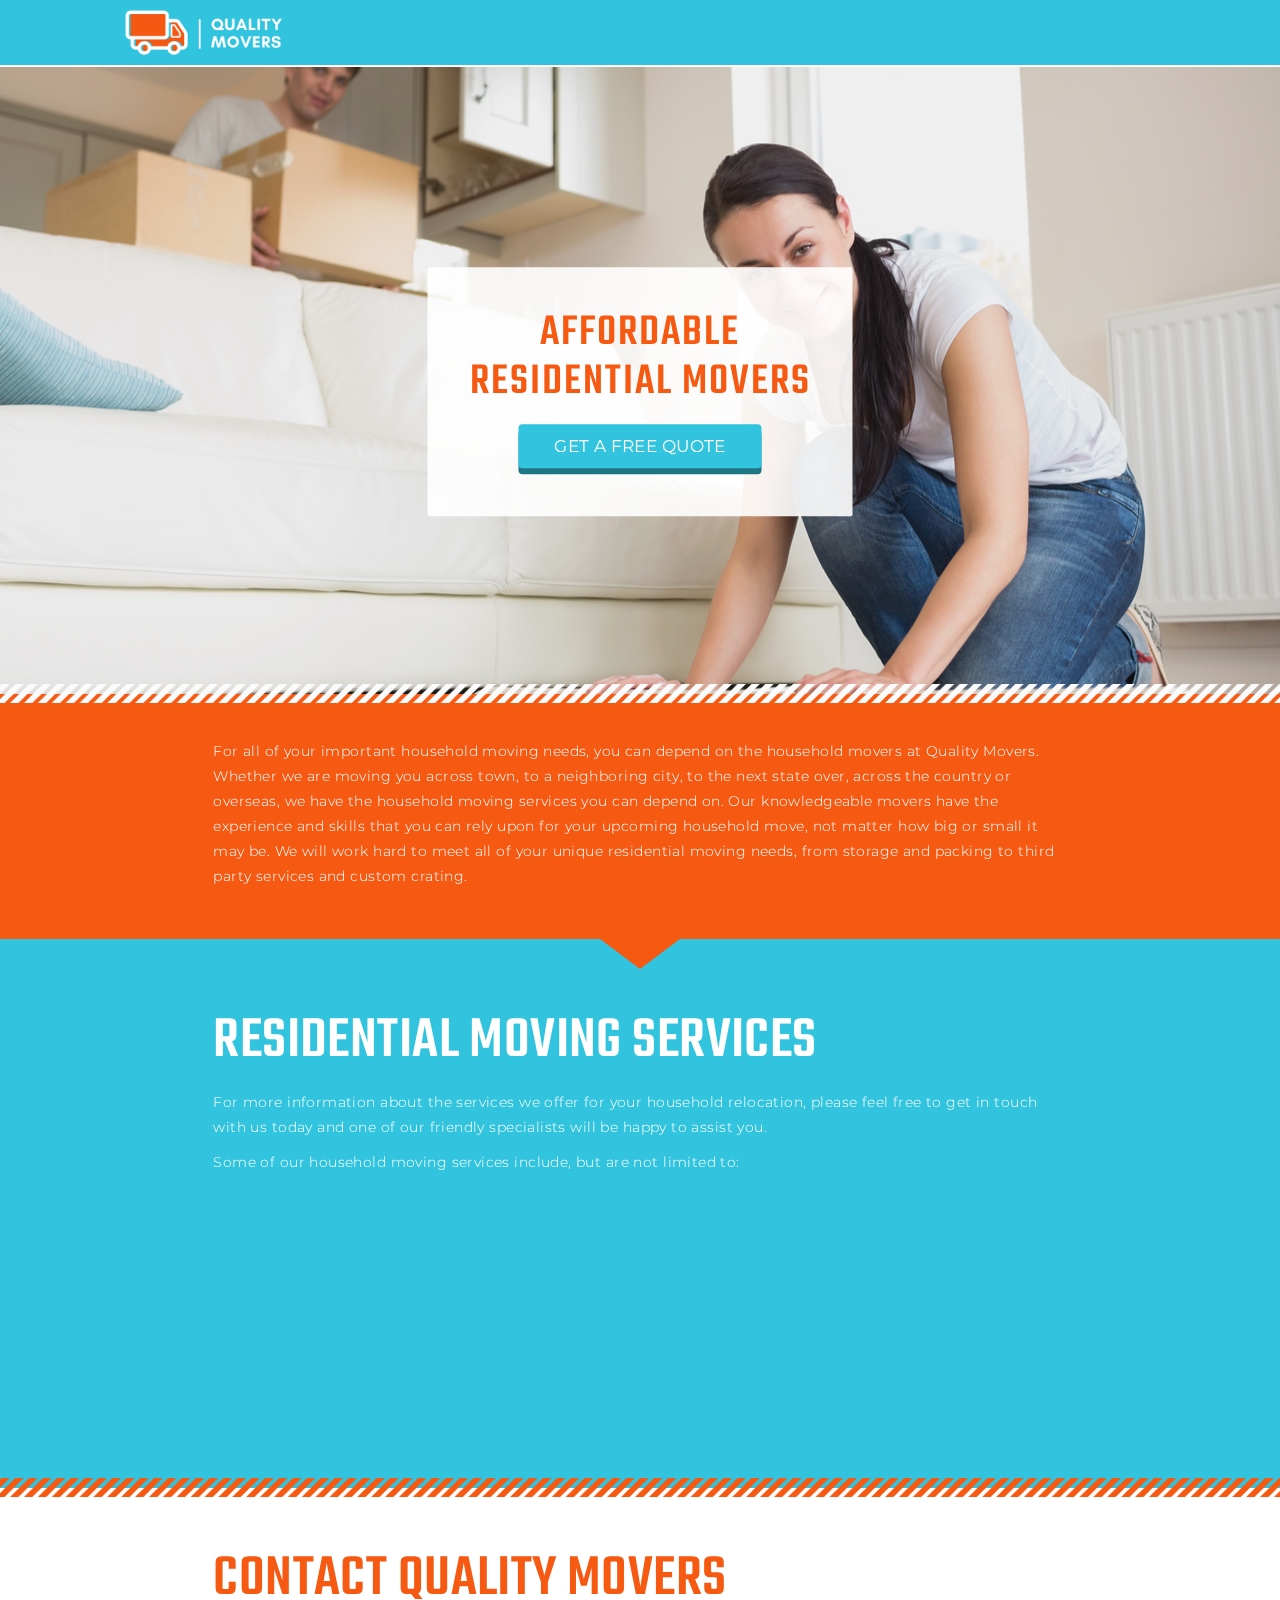
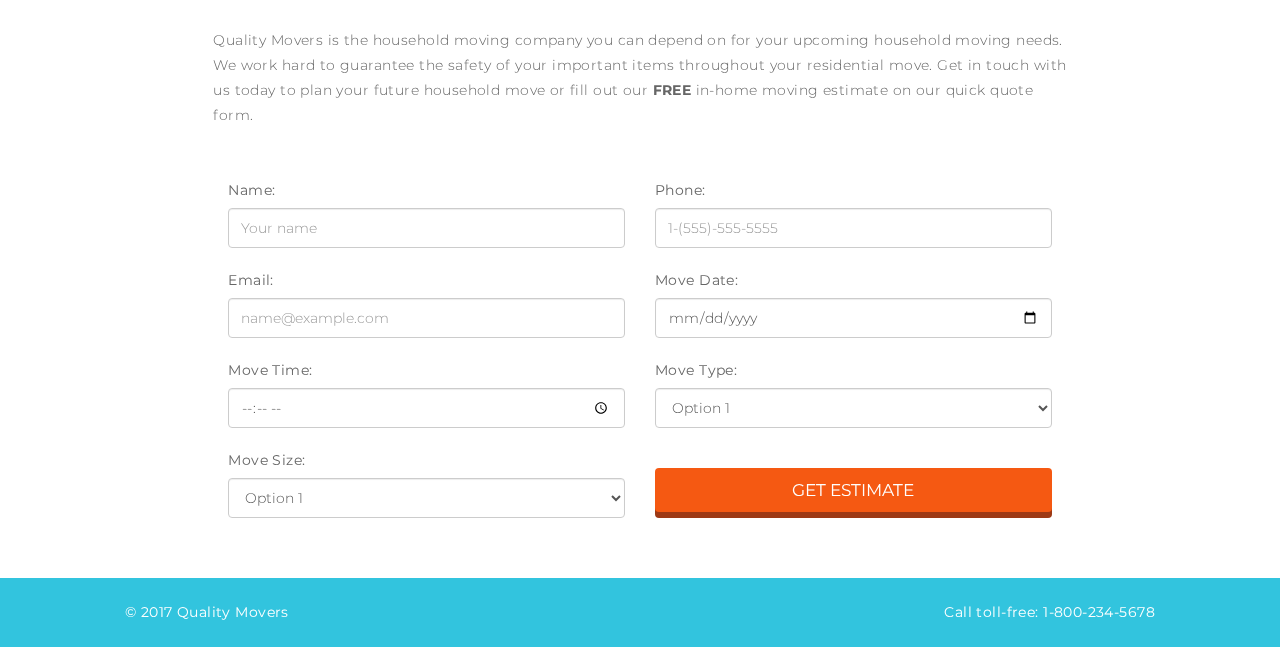
==== quality-movers/index.html @ 9f753989 "adding qm" ====
<!DOCTYPE html>
<html lang="en">
  <head>
    <meta charset="utf-8">
    <meta name="viewport" content="width=device-width, initial-scale=1, shrink-to-fit=no">
    <title>Quality Movers</title>
    <link href="https://fonts.googleapis.com/css?family=Teko:300,400,500,600,700" rel="stylesheet">
    <link href="https://fonts.googleapis.com/css?family=Montserrat:300,400,600,700" rel="stylesheet">
    <link rel='stylesheet' href='css/bootstrap.min.css'>
    <link rel='stylesheet' href='css/main.css'>
  </head>
  <body>
    <div class="site">
      <header>
        <div class="container-fluid">
          <div class="row">
            <div class="logo col-sm-3">
              <img src="images/quality-movers-logo-horizontal.png" alt="logo">
            </div>
            <div class="call-us col-sm-9">
              <!-- <p class="call">Call toll-free: 1-800-234-5678</p> -->
            </div>
          </div>
        </div>
      </header>

      <div class="bg"></div>
      <div class="jumbotron">

        <div class="col-sm-6 hero-box">
          <h1>Affordable Residential Movers</h1>
          <a name="#contact" href="#contact" target="_top" class="btn  top-btn">Get a Free Quote</a>
        </div>

      </div>


<!--       <section class="hero">
        <div class="col-sm-6 hero-box">
          <h1>Affordable Residential Movers</h1>
          <button type="submit" class="btn ">Get a Free Quote</button>
        </div>
      </section> -->

      <div class="divider"></div>

      <section class="about">
        <div class="container-fluid">
          <div class="row">
            <div class="col-xs-10 col-xs-offset-1">
              <p>For all of your important household moving needs, you can depend on the household movers at Quality Movers. Whether we are moving you across town, to a neighboring city, to the next state over, across the country or overseas, we have the household moving services you can depend on. Our knowledgeable movers have the experience and skills that you can rely upon for your upcoming household move, not matter how big or small it may be. We will work hard to meet all of your unique residential moving needs, from storage and packing to third party services and custom crating.</p>
            </div>
          </div>
        </div>
      </section>

      <div class="arrow-container">
        <div class="arrow-down"></div>
      </div>

      <section class="services">
        <div class="container-fluid">
          <div class="row">
            <div class="col-xs-10 col-xs-offset-1">
              <div class="row serv-intro">
                <!-- <div class="col-sx-12"> -->
                  <h2>Residential Moving Services</h2>
                  <p>For more information about the services we offer for your household relocation, please feel free to get in touch with us today and one of our friendly specialists will be happy to assist you.</p>
                  <p>Some of our household moving services include, but are not limited to:</p>
                <!-- </div> -->
              </div>
              <div class="row serv-lists ">
                <div class="col-xs-6 list-c1">
                  <ul class="services-list c1">
                    <li class="check is-hidden">Full-service Packing</li>
                    <li class="check is-hidden">Loading/Unloading</li>
                    <li class="check is-hidden">Furniture Protection</li>
                    <li class="check is-hidden">Free In-Home Consultation and Survey</li>
                    <li class="check is-hidden">Move Coordinator</li>
                    <li class="check is-hidden">Short- and Long-term Storage</li>
                  </ul>
                </div>
                <div class="col-xs-6 list-c2">
                  <ul class="services-list c2">
                    <li class="check is-hidden">Packing and Crating Options</li>
                    <li class="check is-hidden">Fragile Packing</li>
                    <li class="check is-hidden">Do-It-Yourself Packing</li>
                    <li class="check is-hidden">Vehicle Shipping</li>
                    <li class="check is-hidden">Assembly/Disassembly</li>
                    <li class="check is-hidden">Third Party Services</li>
                  </ul>
                </div>
              </div>
            </div>
          </div>
        </div>
      </section>

      <div class="divider-bg">
        <div class="divider-orange"></div>
      </div>


      <a name="contact"></a>
      <a id="contact" class="anchor"></a>
      <section class="contact truck-bg" id="contact" data-paroller-factor="1.0"
             data-paroller-direction="horizontal">
        <div class="container-fluid">
          <div class="row">
            <div class="col-xs-10 col-xs-offset-1">

              <h2>Contact Quality Movers</h2>
              <p>Quality Movers is the household moving company you can depend on for your upcoming household moving needs. We work hard to guarantee the safety of your important items throughout your residential move. Get in touch with us today to plan your future household move or fill out our <span class="heavy">free</span> in-home moving estimate on our quick quote form.</p>

            </div>
          </div>
        </div>

        <!-- <div class="container-fluid"> -->
        <form>
          <div class="container-fluid">
            <div class="row">
              <div class="col-xs-10 col-xs-offset-1">

                <div class="form-group row">
                  <div class="form-item col-sm-6">
                    <label for="name">Name:</label>
                    <input type="text" class="form-control" id="name" placeholder="Your name" required >
                  </div>

                  <div class="form-item col-sm-6">
                    <label for="tel-input" class="col-2 col-form-label ">Phone:</label>
                    <div class="col-10">
                      <input class="form-control" type="tel" placeholder="1-(555)-555-5555" id="tel-input" required >
                    </div>
                  </div>
                </div>

                <div class="form-group row">
                  <div class="form-item col-sm-6">
                    <label for="email">Email:</label>
                    <input type="email" class="form-control" id="email" placeholder="name@example.com" required >
                  </div>
                  <div class="form-item col-sm-6">
                    <label for="example-datetime-local-input" class="col-2 col-form-label">Move Date:</label>
                      <input class="form-control" type="date"  id="date" required >
                </div>
                </div>
                

                <!-- <div class="form-item col-sm-6">
                    <label for="time" class="col-2 col-form-label">Move Time:</label>
                      <input class="form-control" type="time"  id="time" required >
                </div> -->

                <div class="form-group row">

                  <div class="form-item col-sm-6">
                    <label for="time" class="col-2 col-form-label">Move Time:</label>
                      <input class="form-control" type="time"  id="time" required >
                  </div>

                  <div class="form-item col-sm-6">
                    <label for="move-type">Move Type:</label>
                    <select class="form-control" id="move-type">
                      <option>Option 1</option>
                      <option>Option 2</option>
                      <option>Option 3</option>
                      <option>Option 4</option>
                      <option>Option 5</option>
                    </select>
                  </div>

                  <!-- <div class="form-item col-sm-6">
                    <label for="move-size">Move Size:</label>
                    <select class="form-control" id="move-size">
                      <option>Option 1</option>
                      <option>Option 2</option>
                      <option>Option 3</option>
                      <option>Option 4</option>
                      <option>Option 5</option>
                    </select>
                  </div> -->
                </div>

                <div class="row">

                  <div class="form-item col-sm-6">
                    <label for="move-size">Move Size:</label>
                    <select class="form-control" id="move-size">
                      <option>Option 1</option>
                      <option>Option 2</option>
                      <option>Option 3</option>
                      <option>Option 4</option>
                      <option>Option 5</option>
                    </select>
                  </div>

                  <div class="submit col-sm-6">
                    <button type="submit" class="btn  bottom-btn">Get Estimate</button>
                  </div>
                </div> 

              </div>
            </div>
          </div>
        </form>
      </section> 

      <footer>
        
        <div class="container-fluid">
          <div class="row">
            <div class="copyright col-xs-5">
              <p class="call">&copy; 2017 Quality Movers</p>
            </div>
            <div class="call-us col-xs-7">
              <p class="call">Call toll-free: 1-800-234-5678</p>
            </div>
          </div>
        </div>
      </footer>
    </div>



<!-- jQuery first, then Popper.js, then Bootstrap JS -->
    <script src="https://cdnjs.cloudflare.com/ajax/libs/jquery/3.2.1/jquery.min.js"></script>
    <script src="https://cdnjs.cloudflare.com/ajax/libs/popper.js/1.11.0/umd/popper.min.js" integrity="sha384-b/U6ypiBEHpOf/4+1nzFpr53nxSS+GLCkfwBdFNTxtclqqenISfwAzpKaMNFNmj4" crossorigin="anonymous"></script>
    <script src="js/bootstrap.min.js"></script>
    <script src="js/jquery.paroller.js"></script>
    <!-- <script src='js/form.js'></script> -->
    <script src='js/app.js'></script>

  </body>
</html>
---- quality-movers/css/main.css ----
/*
	COLORS:
	Scooter blue: #32C4DE;
	Persimmon orange: #F55912;
	orange-red: e14313;

	FONTS:
	font-family: 'Teko', sans-serif;
	font-family: 'Montserrat', sans-serif;

*/

/* 	GLOBAL 	*/
/**.active:focus {
	outline: 5px auto #FF9235;
}*/

body {
	background: white;
	font-family: 'Montserrat', sans-serif;
	font-weight: 300;
	color: white;
	line-height: 2.5rem;
	font-size: 1.4rem;
	letter-spacing: .03em;
}

.site {
	position: relative;
}

h1, h2, h3, h4, ul {
	margin:0;	
}

h2 {
	font-family: 'Teko', sans-serif;
	font-size: 6rem;
    /*text-align: center;*/
    text-transform: uppercase;
    margin-bottom: 1.5rem;
}

.container-fluid {
	max-width: 1060px;
}

.row > div[class*="col-"] > .row {
  margin:0;
  
}

.btn {
	box-shadow: 0 6px 0px #1E7685;
	padding: 10px 36px 10px 36px;
	background: #32C4DE;
	color: white;
	border: none;
	position: relative;
	margin-bottom: 6px;
	margin-top: 6px;
	text-transform: uppercase;
	font-size: 1.7rem;
	transition: pulse 300ms ease-in-out;
}

.btn:hover, .btn:focus, .btn:active {
	box-shadow: 0 3px #1E7685;
    top: 2px;
    color: white;
    outline:none;

}


/* 	HEADER	*/
header {
	background-color: #32C4DE;
	padding: 10px;
	color: white;
	position: fixed;
    z-index: 1;
    left: 0;
    right: 0;
    /*box-shadow: 0 6px 0px #1E7685;*/
    border-bottom: 2px solid white;
}

.logo {
	/*background: pink;*/
}
.logo img{
	max-width: 157px;
}

.call-us {
	/*background: green;*/
	text-align: right;
}

.call {
	/*display: inline-block;*/
	/*float: right;*/
	margin: 12px 0 12px 0;
	

}

.container-fluid {
/*	padding-right: 0;
	padding-left: 0;*/
}

.col-xs-4 {
	background: red;
}

/* 	HERO SECTION 	*/
.hero {
	height: 300px;
	/*background: url(../images/shutterstock_119369974.jpg);*/
	/*background-position: 0 -25px;*/
 	background-repeat: no-repeat;
 	background-size: cover;
 	overflow: hidden;
 	position: relative;
 	margin-top: 66px;
}


.hero-box {
	background: white;
	background: rgba(255,255,255,.9);
	text-align: center;
	position: absolute;
	top: 58%;
	left:50%;
	transform: translate(-50%,-50%);
	padding: 3em 2em;
	max-width: 425px;
	transition: all 300ms ease-in-out;
	border-radius: 2px
}

.animated {
  animation-duration: 500ms;
  /*animation-fill-mode: both;*/
}

.animated.infinite {
  animation-iteration-count: infinite;
}

.animated.hinge {
  animation-duration: 2s;
}

.animated.flipOutX,
.animated.flipOutY,
.animated.bounceIn,
.animated.bounceOut {
  animation-duration: .75s;
}

@keyframes pulse {
  from {
    transform: scale3d(1, 1, 1);
  }

  50% {
    transform: scale3d(1.05, 1.05, 1.05);
  }

  to {
    transform: scale3d(1, 1, 1);
  }
}

.pulse {
  animation-name: pulse;
}


.jumbotron h1 {
	margin: 0 0 1rem 0;
	font-family: 'Teko', sans-serif;
	color: #F55912;
	letter-spacing: 2px;
	text-transform: uppercase;
	font-size: 4.5rem;
}

/* parallax*/
.bg {
	background: url('../images/shutterstock_119369974.jpg') no-repeat center center;
	/*background-size: cover;*/
	/*background-origin: content-box;*/
	background-position: 75% 35%;
	position: fixed;
	width: 100%;
	height: 75vh; 
	top:66px;
	left:0;
	z-index: -1;
}

.jumbotron {
	height: 75vh;
	background:transparent;
	padding-bottom: 0; 
	margin-bottom: 0; 
	overflow: hidden;
	position: relative;
	/*margin-top: 66px;*/
}

/* 	ABOUT SECTION 	*/

.divider {
	background: url(../images/divider2xcrop7.png);
	background-size: 125px 19px;
	height: 19px;
	position: relative;
    top: 9px;
}

.divider-bg {
	background-color: #32C4DE;
	height: 19px;
}

.divider-orange {
	background: url(../images/divider2xcrop-orange.png);
	background-size: 125px 19px;
	height: 19px;
	position: relative;
    top: 9px;
}

.about {
	background: #F55912;
	padding: 4.5rem 0 4rem 0;

}

.arrow-container {
	background: #32C4DE;
}
.arrow-down {
    width: 0;
    height: 0;
    border-left: 40px solid transparent;
    border-right: 40px solid transparent;
    border-top: 30px solid #F55912;
    margin: 0 auto;
}

/* 	SERVICES SECTION 	*/
.services {
	background: #32C4DE;
	padding: 4rem 0 4rem 0;
}

.serv-lists {
	padding-top: 2em;
	transition: all 300ms ease-in-out;
}

ul {
	padding: 0;
}

li.check {
	background: url('../images/check.png') no-repeat left top;
	background-size: 18px 18px;
	padding-left: 30px;
	list-style-type: none;
	line-height: 1.6rem;
	padding-bottom: 20px;
	transition: all 300ms ease-in-out;
}
.list-c1 {
	/*background: pink;*/

}

.list-c2 {
	/*background: purple;*/
	
}


/* 	CONTACT SECTION 	*/

.contact {
	background: white;
	padding: 5rem 0 4rem 0;
	color: #666666;
}

.contact h2 {
	margin-top: 9px;
	color: #F55912;
}

.heavy {
	font-weight: 700;
	text-transform: uppercase;
}

form  {
	margin: 2rem 0 2rem 0;
}

.form-item {
	margin: 2rem 0 0 0;
}

.form-control {
	height: 40px;
}

.form-control:focus {
	 border-color: #FF9235; 
	outline: 0;
	/* -webkit-box-shadow: inset 0 1px 1px rgba(0,0,0,.075), 0 0 8px rgba(102,175,233,.6); */
	box-shadow: inset 0 1px 1px rgba(255,146,53,.075), 0 0 8px rgba(255,146,53,.75);
}

label {
	font-weight: 400;
}


.contact .btn {
	margin-top: 4rem;
	width: 100%;
	background-color: #F55912;
	box-shadow: 0 6px 0px #9D3915;

}

.contact .btn:hover, .contact .btn:focus, .contact .btn:active {
	box-shadow: 0 3px #9D3915;
/*    top: 2px;
    color: white;
    outline:none;*/

}

/* 	FOOTER 	*/

footer {
	background: #32C4DE;
	padding: 10px;
	color: white;
	font-weight: 400;
}


/* PATROLLER*/
.card {
	background: url(../images/truck-bg.png);
}

.truck-bg {
	background: url(../images/truck-bg.png) no-repeat center;
	background: url(../images/truck-bg-500-a32.png) no-repeat right;
	background-size: 500px;
	/*border: 2px solid red;*/
}



/* END PATROLLER*/

.is-hidden {
    visibility: hidden;
    opacity: 0;
    transform: translateY(50px);
}

.is-hidden-btn {
    visibility: hidden;
    opacity: 0;
    transform: translateY(50px);
}

.not-hidden {
    visibility: visible;
    opacity: 1;
    transform: translateY(1px);
}




@media (max-width: 1200px) { 
	.bg {
		background-position: 38% 15%;
	} 

}


@media (max-width: 992px) { 
	.bg {
		/*background-position: 38% 15%;*/
	}
}


@media (max-width: 768px) { 
	.bg {
		background-position: 25% 32%;
	}

	h2 {
	    font-family: 'Teko', sans-serif;
	    font-size: 4rem;
	    /* text-align: center; */
	    text-transform: uppercase;
	    margin-bottom: 1.5rem;
	}
	.jumbotron h1 {
	    font-size: 3.5rem;
	}
}


@media (max-width: 576px) { 
	.serv-lists .col-xs-6{
		width: 100%;
		/*color: orange;*/
	}

	.bg {
		background-position: 25% 32%;
	}

	.submit .col-xs-6 {
		width: 100%;
		background-color: red;
	}

	.call {
		text-align: center;
		width: 100%;
		margin: 2px 0 2px 0;
	}

	.call-us, .copyright {
		text-align: center;
		width: 100%;
		
	}
}
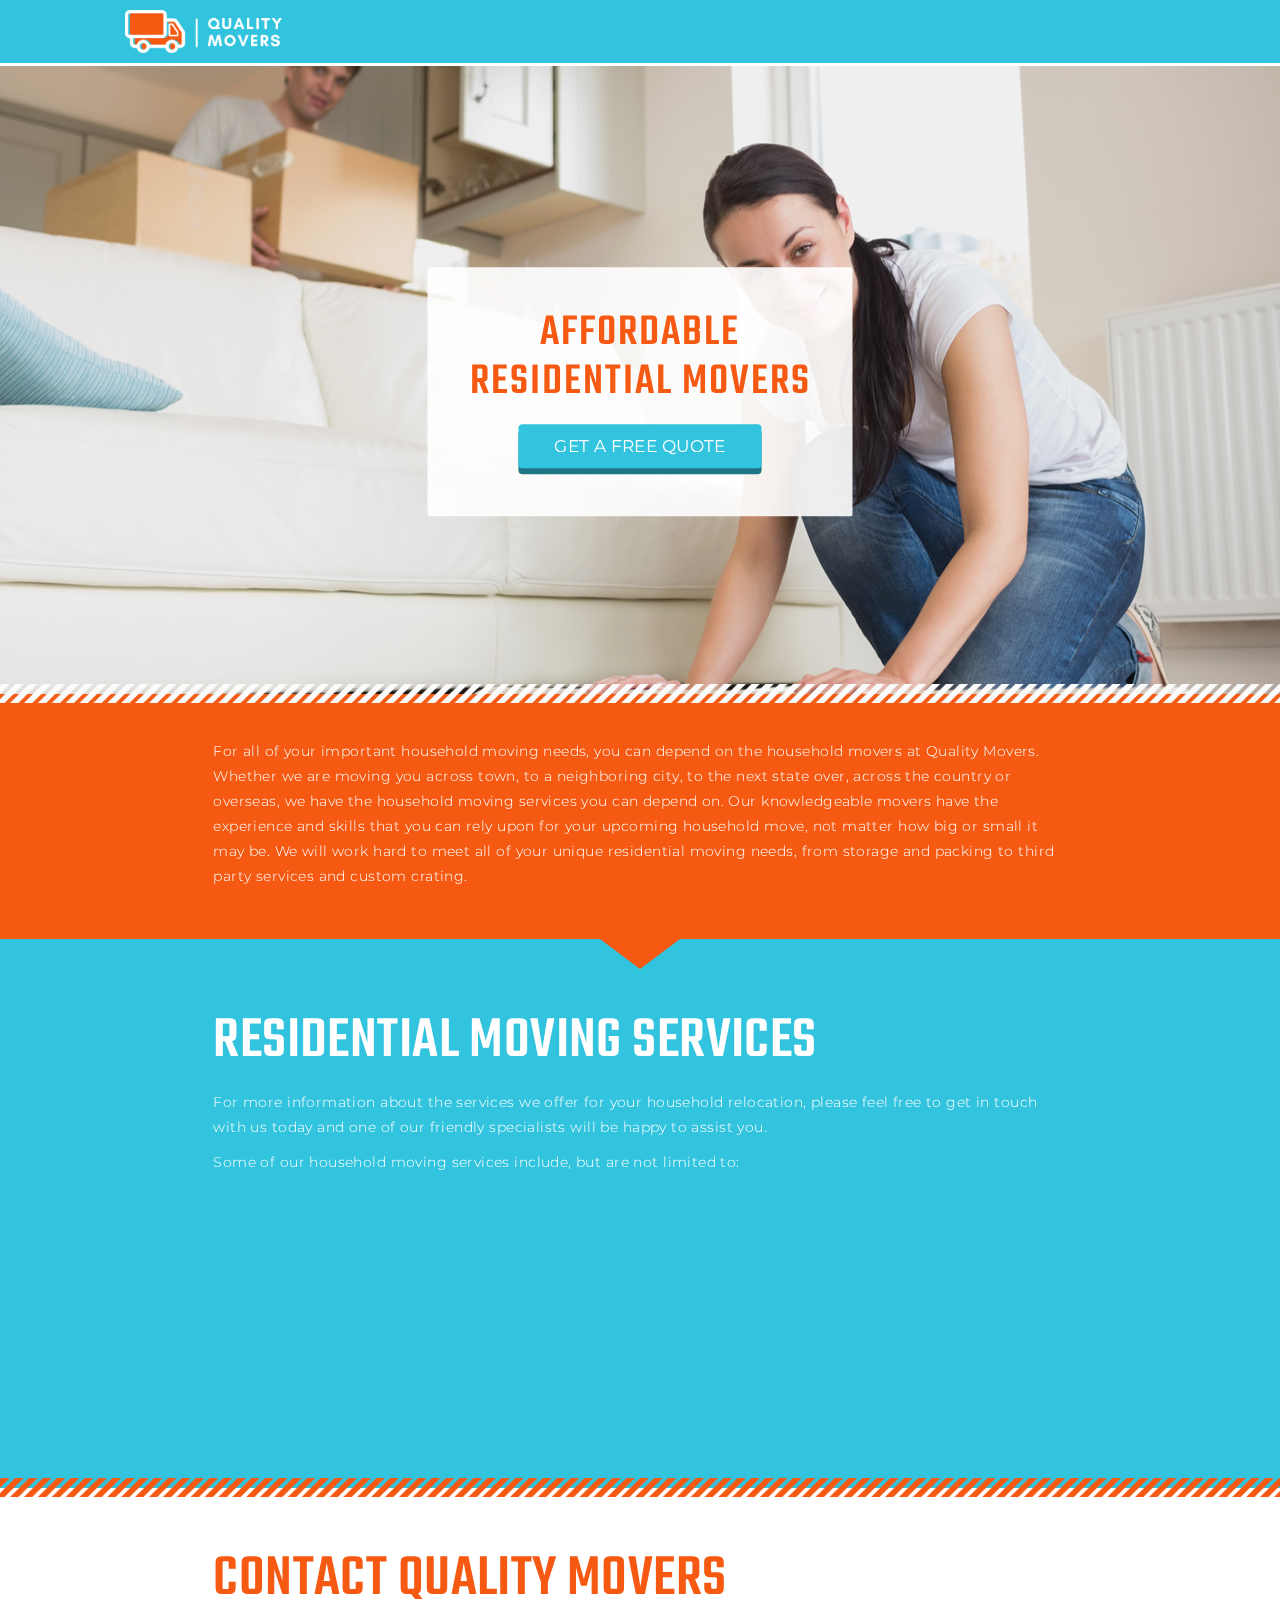
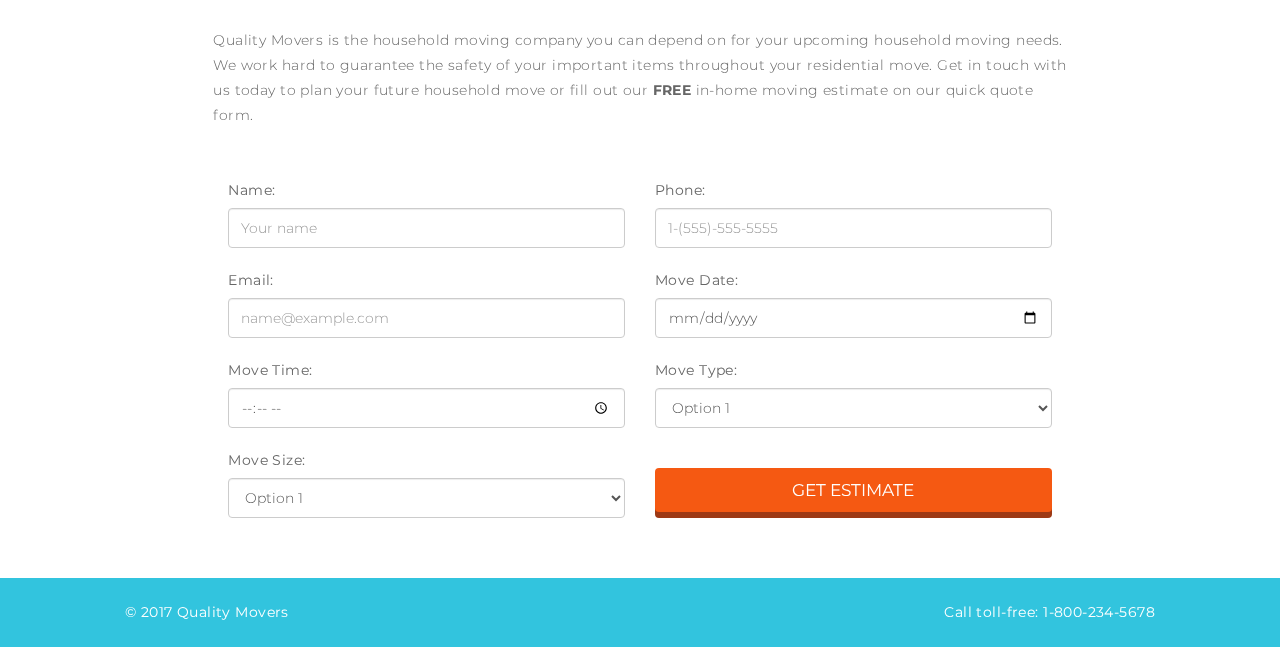
==== commit 7433983b: "mobile updates" ====
--- a/quality-movers/index.html
+++ b/quality-movers/index.html
@@ -4,8 +4,8 @@
     <meta charset="utf-8">
     <meta name="viewport" content="width=device-width, initial-scale=1, shrink-to-fit=no">
     <title>Quality Movers</title>
-    <link href="https://fonts.googleapis.com/css?family=Teko:300,400,500,600,700" rel="stylesheet">
-    <link href="https://fonts.googleapis.com/css?family=Montserrat:300,400,600,700" rel="stylesheet">
+    <link href="https://fonts.googleapis.com/css?family=Teko:300,400,500" rel="stylesheet">
+    <link href="https://fonts.googleapis.com/css?family=Montserrat:300,400,600" rel="stylesheet">
     <link rel='stylesheet' href='css/bootstrap.min.css'>
     <link rel='stylesheet' href='css/main.css'>
   </head>
@@ -14,11 +14,8 @@
       <header>
         <div class="container-fluid">
           <div class="row">
-            <div class="logo col-sm-3">
-              <img src="images/quality-movers-logo-horizontal.png" alt="logo">
-            </div>
-            <div class="call-us col-sm-9">
-              <!-- <p class="call">Call toll-free: 1-800-234-5678</p> -->
+            <div class="logo col-xs-12">
+              <a href="https://www.qualitymoversinc.com/"><img src="images/logo-horiz-white.png" alt="logo"></a>
             </div>
           </div>
         </div>
@@ -26,21 +23,11 @@
 
       <div class="bg"></div>
       <div class="jumbotron">
-
         <div class="col-sm-6 hero-box">
           <h1>Affordable Residential Movers</h1>
-          <a name="#contact" href="#contact" target="_top" class="btn  top-btn">Get a Free Quote</a>
+          <a href="#contact" target="_top" class="btn  top-btn">Get a Free Quote</a>
         </div>
-
       </div>
-
-
-<!--       <section class="hero">
-        <div class="col-sm-6 hero-box">
-          <h1>Affordable Residential Movers</h1>
-          <button type="submit" class="btn ">Get a Free Quote</button>
-        </div>
-      </section> -->
 
       <div class="divider"></div>
 
@@ -63,11 +50,9 @@
           <div class="row">
             <div class="col-xs-10 col-xs-offset-1">
               <div class="row serv-intro">
-                <!-- <div class="col-sx-12"> -->
                   <h2>Residential Moving Services</h2>
                   <p>For more information about the services we offer for your household relocation, please feel free to get in touch with us today and one of our friendly specialists will be happy to assist you.</p>
                   <p>Some of our household moving services include, but are not limited to:</p>
-                <!-- </div> -->
               </div>
               <div class="row serv-lists ">
                 <div class="col-xs-6 list-c1">
@@ -100,23 +85,17 @@
         <div class="divider-orange"></div>
       </div>
 
-
-      <a name="contact"></a>
-      <a id="contact" class="anchor"></a>
-      <section class="contact truck-bg" id="contact" data-paroller-factor="1.0"
+      <section class="contact truck-bg" id="contact" data-paroller-factor="1"
              data-paroller-direction="horizontal">
         <div class="container-fluid">
           <div class="row">
             <div class="col-xs-10 col-xs-offset-1">
-
               <h2>Contact Quality Movers</h2>
               <p>Quality Movers is the household moving company you can depend on for your upcoming household moving needs. We work hard to guarantee the safety of your important items throughout your residential move. Get in touch with us today to plan your future household move or fill out our <span class="heavy">free</span> in-home moving estimate on our quick quote form.</p>
-
             </div>
           </div>
         </div>
 
-        <!-- <div class="container-fluid"> -->
         <form>
           <div class="container-fluid">
             <div class="row">
@@ -142,19 +121,12 @@
                     <input type="email" class="form-control" id="email" placeholder="name@example.com" required >
                   </div>
                   <div class="form-item col-sm-6">
-                    <label for="example-datetime-local-input" class="col-2 col-form-label">Move Date:</label>
+                    <label for="date" class="col-2 col-form-label">Move Date:</label>
                       <input class="form-control" type="date"  id="date" required >
+                  </div>
                 </div>
-                </div>
-                
-
-                <!-- <div class="form-item col-sm-6">
-                    <label for="time" class="col-2 col-form-label">Move Time:</label>
-                      <input class="form-control" type="time"  id="time" required >
-                </div> -->
 
                 <div class="form-group row">
-
                   <div class="form-item col-sm-6">
                     <label for="time" class="col-2 col-form-label">Move Time:</label>
                       <input class="form-control" type="time"  id="time" required >
@@ -170,21 +142,9 @@
                       <option>Option 5</option>
                     </select>
                   </div>
-
-                  <!-- <div class="form-item col-sm-6">
-                    <label for="move-size">Move Size:</label>
-                    <select class="form-control" id="move-size">
-                      <option>Option 1</option>
-                      <option>Option 2</option>
-                      <option>Option 3</option>
-                      <option>Option 4</option>
-                      <option>Option 5</option>
-                    </select>
-                  </div> -->
                 </div>
 
                 <div class="row">
-
                   <div class="form-item col-sm-6">
                     <label for="move-size">Move Size:</label>
                     <select class="form-control" id="move-size">
@@ -208,7 +168,6 @@
       </section> 
 
       <footer>
-        
         <div class="container-fluid">
           <div class="row">
             <div class="copyright col-xs-5">
@@ -222,14 +181,10 @@
       </footer>
     </div>
 
-
-
-<!-- jQuery first, then Popper.js, then Bootstrap JS -->
     <script src="https://cdnjs.cloudflare.com/ajax/libs/jquery/3.2.1/jquery.min.js"></script>
     <script src="https://cdnjs.cloudflare.com/ajax/libs/popper.js/1.11.0/umd/popper.min.js" integrity="sha384-b/U6ypiBEHpOf/4+1nzFpr53nxSS+GLCkfwBdFNTxtclqqenISfwAzpKaMNFNmj4" crossorigin="anonymous"></script>
     <script src="js/bootstrap.min.js"></script>
     <script src="js/jquery.paroller.js"></script>
-    <!-- <script src='js/form.js'></script> -->
     <script src='js/app.js'></script>
 
   </body>
--- a/quality-movers/css/main.css
+++ b/quality-movers/css/main.css
@@ -1,8 +1,8 @@
 /*
 	COLORS:
 	Scooter blue: #32C4DE;
+	darker  blue: #2CADC3;
 	Persimmon orange: #F55912;
-	orange-red: e14313;
 
 	FONTS:
 	font-family: 'Teko', sans-serif;
@@ -11,9 +11,6 @@
 */
 
 /* 	GLOBAL 	*/
-/**.active:focus {
-	outline: 5px auto #FF9235;
-}*/
 
 body {
 	background: white;
@@ -36,7 +33,6 @@
 h2 {
 	font-family: 'Teko', sans-serif;
 	font-size: 6rem;
-    /*text-align: center;*/
     text-transform: uppercase;
     margin-bottom: 1.5rem;
 }
@@ -47,13 +43,12 @@
 
 .row > div[class*="col-"] > .row {
   margin:0;
-  
 }
 
 .btn {
 	box-shadow: 0 6px 0px #1E7685;
 	padding: 10px 36px 10px 36px;
-	background: #32C4DE;
+	background-color: #32C4DE;
 	color: white;
 	border: none;
 	position: relative;
@@ -61,7 +56,6 @@
 	margin-top: 6px;
 	text-transform: uppercase;
 	font-size: 1.7rem;
-	transition: pulse 300ms ease-in-out;
 }
 
 .btn:hover, .btn:focus, .btn:active {
@@ -69,7 +63,6 @@
     top: 2px;
     color: white;
     outline:none;
-
 }
 
 
@@ -82,51 +75,30 @@
     z-index: 1;
     left: 0;
     right: 0;
-    /*box-shadow: 0 6px 0px #1E7685;*/
     border-bottom: 2px solid white;
 }
 
-.logo {
-	/*background: pink;*/
-}
 .logo img{
 	max-width: 157px;
 }
 
 .call-us {
-	/*background: green;*/
 	text-align: right;
 }
 
 .call {
-	/*display: inline-block;*/
-	/*float: right;*/
 	margin: 12px 0 12px 0;
-	
-
-}
-
-.container-fluid {
-/*	padding-right: 0;
-	padding-left: 0;*/
-}
-
-.col-xs-4 {
-	background: red;
 }
 
 /* 	HERO SECTION 	*/
 .hero {
 	height: 300px;
-	/*background: url(../images/shutterstock_119369974.jpg);*/
-	/*background-position: 0 -25px;*/
  	background-repeat: no-repeat;
  	background-size: cover;
  	overflow: hidden;
  	position: relative;
  	margin-top: 66px;
 }
-
 
 .hero-box {
 	background: white;
@@ -144,22 +116,10 @@
 
 .animated {
   animation-duration: 500ms;
-  /*animation-fill-mode: both;*/
 }
 
 .animated.infinite {
   animation-iteration-count: infinite;
-}
-
-.animated.hinge {
-  animation-duration: 2s;
-}
-
-.animated.flipOutX,
-.animated.flipOutY,
-.animated.bounceIn,
-.animated.bounceOut {
-  animation-duration: .75s;
 }
 
 @keyframes pulse {
@@ -179,7 +139,6 @@
 .pulse {
   animation-name: pulse;
 }
-
 
 .jumbotron h1 {
 	margin: 0 0 1rem 0;
@@ -190,11 +149,8 @@
 	font-size: 4.5rem;
 }
 
-/* parallax*/
 .bg {
 	background: url('../images/shutterstock_119369974.jpg') no-repeat center center;
-	/*background-size: cover;*/
-	/*background-origin: content-box;*/
 	background-position: 75% 35%;
 	position: fixed;
 	width: 100%;
@@ -211,7 +167,6 @@
 	margin-bottom: 0; 
 	overflow: hidden;
 	position: relative;
-	/*margin-top: 66px;*/
 }
 
 /* 	ABOUT SECTION 	*/
@@ -240,7 +195,6 @@
 .about {
 	background: #F55912;
 	padding: 4.5rem 0 4rem 0;
-
 }
 
 .arrow-container {
@@ -279,16 +233,6 @@
 	padding-bottom: 20px;
 	transition: all 300ms ease-in-out;
 }
-.list-c1 {
-	/*background: pink;*/
-
-}
-
-.list-c2 {
-	/*background: purple;*/
-	
-}
-
 
 /* 	CONTACT SECTION 	*/
 
@@ -321,31 +265,24 @@
 }
 
 .form-control:focus {
-	 border-color: #FF9235; 
+	border-color: #FF9235; 
 	outline: 0;
-	/* -webkit-box-shadow: inset 0 1px 1px rgba(0,0,0,.075), 0 0 8px rgba(102,175,233,.6); */
 	box-shadow: inset 0 1px 1px rgba(255,146,53,.075), 0 0 8px rgba(255,146,53,.75);
 }
 
 label {
 	font-weight: 400;
 }
-
 
 .contact .btn {
 	margin-top: 4rem;
 	width: 100%;
 	background-color: #F55912;
 	box-shadow: 0 6px 0px #9D3915;
-
 }
 
 .contact .btn:hover, .contact .btn:focus, .contact .btn:active {
 	box-shadow: 0 3px #9D3915;
-/*    top: 2px;
-    color: white;
-    outline:none;*/
-
 }
 
 /* 	FOOTER 	*/
@@ -357,6 +294,10 @@
 	font-weight: 400;
 }
 
+footer a {
+	color: #fff;
+}
+
 
 /* PATROLLER*/
 .card {
@@ -364,14 +305,9 @@
 }
 
 .truck-bg {
-	background: url(../images/truck-bg.png) no-repeat center;
 	background: url(../images/truck-bg-500-a32.png) no-repeat right;
 	background-size: 500px;
-	/*border: 2px solid red;*/
-}
-
-
-
+}
 /* END PATROLLER*/
 
 .is-hidden {
@@ -393,22 +329,13 @@
 }
 
 
-
+/* MEDIA QUERIES*/
 
 @media (max-width: 1200px) { 
 	.bg {
 		background-position: 38% 15%;
 	} 
-
-}
-
-
-@media (max-width: 992px) { 
-	.bg {
-		/*background-position: 38% 15%;*/
-	}
-}
-
+}
 
 @media (max-width: 768px) { 
 	.bg {
@@ -418,7 +345,6 @@
 	h2 {
 	    font-family: 'Teko', sans-serif;
 	    font-size: 4rem;
-	    /* text-align: center; */
 	    text-transform: uppercase;
 	    margin-bottom: 1.5rem;
 	}
@@ -431,7 +357,6 @@
 @media (max-width: 576px) { 
 	.serv-lists .col-xs-6{
 		width: 100%;
-		/*color: orange;*/
 	}
 
 	.bg {
@@ -440,7 +365,6 @@
 
 	.submit .col-xs-6 {
 		width: 100%;
-		background-color: red;
 	}
 
 	.call {
@@ -451,15 +375,18 @@
 
 	.call-us, .copyright {
 		text-align: center;
-		width: 100%;
-		
-	}
-}
-
-
-
-
-
-
-
-
+		width: 100%;	
+	}
+
+	.truck-bg {
+		background-size: 250px;
+	}
+}
+
+
+
+
+
+
+
+
